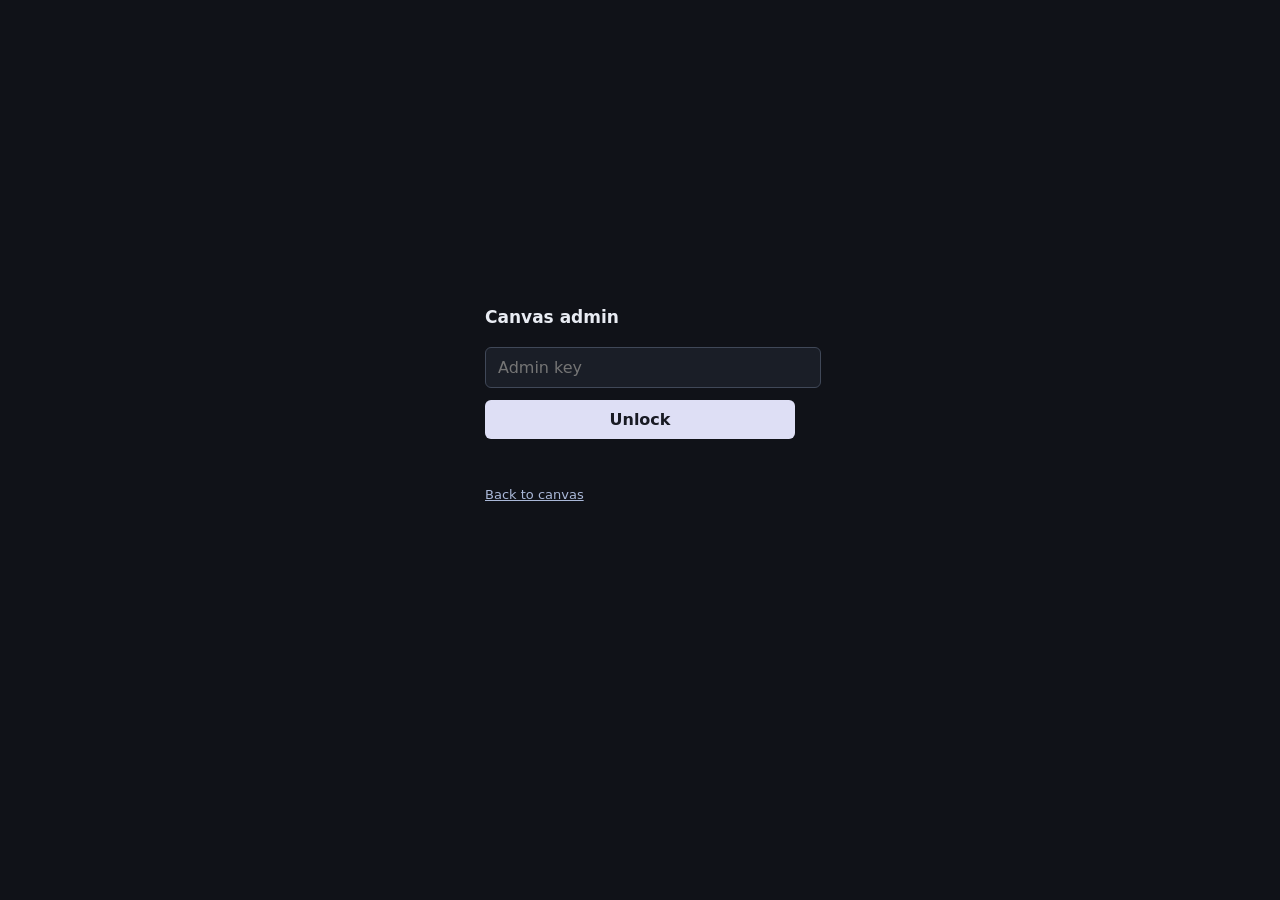
==== wwwroot/admin.html @ 0d0b8fbf "import updated version" ====
<!doctype html>
<html lang="en">
<head>
  <meta charset="utf-8">
  <meta name="viewport" content="width=device-width, initial-scale=1">
  <meta name="robots" content="noindex, nofollow">
  <title>Canvas · Admin</title>
  <style>
    :root { color-scheme: dark; font-family: system-ui, sans-serif; background: #101218; color: #e9ecf3; }
    body { min-height: 90vh; display: grid; place-items: center; margin: 0; }
    main { width: min(310px, 90vw); }
    h1 { font-size: 17px; margin: 0 0 20px; }
    input, button { width: 100%; border-radius: 6px; font: inherit; padding: 10px 12px; }
    input { border: 1px solid #404858; background: #1a1e27; color: inherit; }
    button { margin-top: 12px; cursor: pointer; border: 0; background: #dedff5; color: #191b24; font-weight: 600; }
    #result { font-size: 13px; color: #f4a0a0; margin-top: 12px; min-height: 20px; }
    a { color: #aab8d8; font-size: 13px; }
  </style>
</head>
<body>
  <main>
    <h1>Canvas admin</h1>
    <form id="unlock">
      <input id="secret" type="password" placeholder="Admin key" aria-label="Admin key" autocomplete="off" required>
      <button type="submit">Unlock</button>
    </form>
    <p id="result" role="status"></p>
    <a href="/">Back to canvas</a>
  </main>
  <script>
    document.querySelector('#unlock').addEventListener('submit', async event => {
      event.preventDefault();
      const result = document.querySelector('#result');
      result.textContent = '';
      try {
        const response = await fetch('/api/admin/unlock', {
          method: 'POST', credentials: 'same-origin',
          headers: { 'Content-Type': 'application/json' },
          body: JSON.stringify({ secret: document.querySelector('#secret').value })
        });
        if (response.ok) location.replace('/');
        else result.textContent = response.status === 429 ? 'Too many attempts. Try again later.' : 'Invalid key, or admin mode is not configured.';
      } catch (_) { result.textContent = 'Cannot connect to server.'; }
    });
  </script>
</body>
</html>
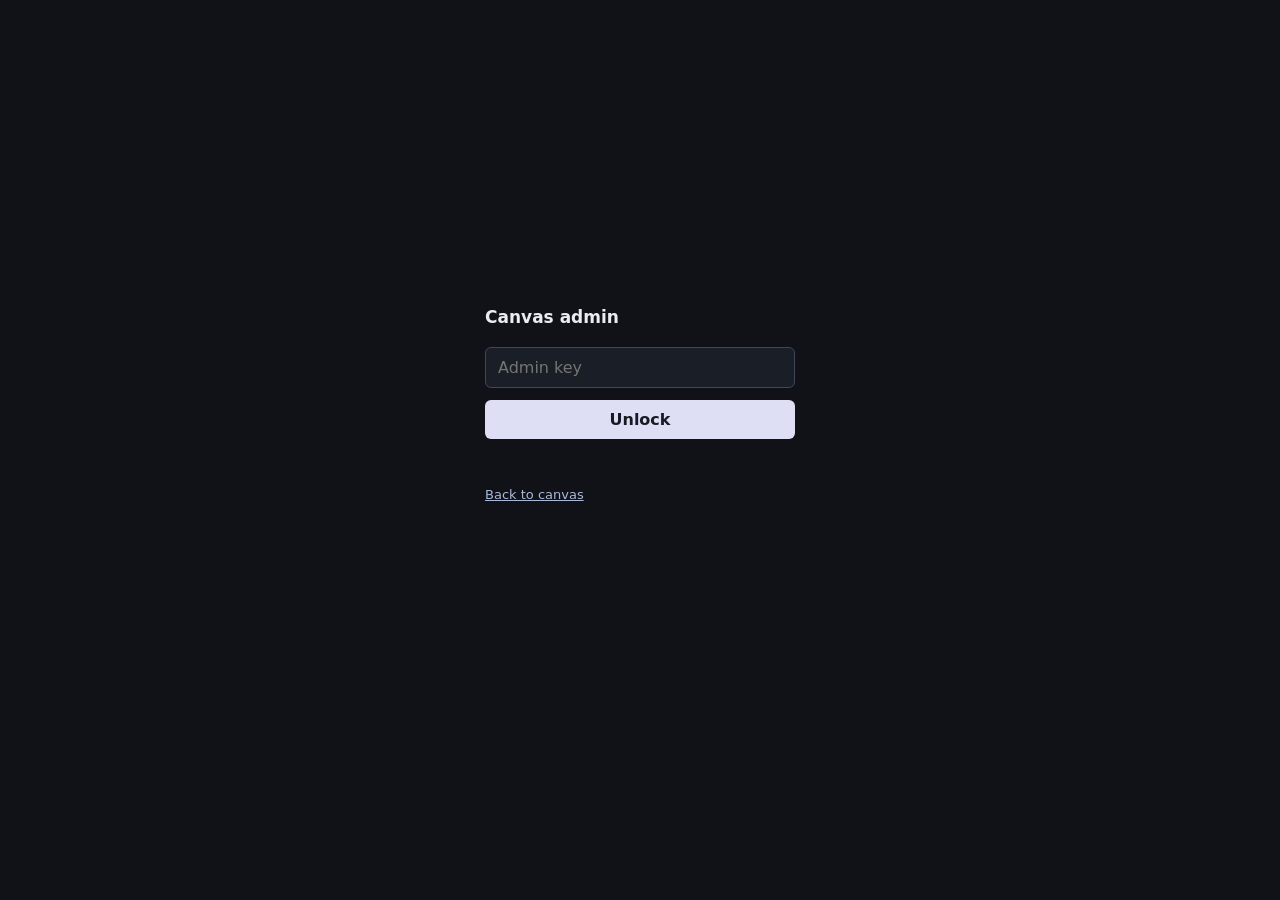
==== commit 12884b91: "fix html issues" ====
--- a/wwwroot/admin.html
+++ b/wwwroot/admin.html
@@ -7,6 +7,7 @@
   <title>Canvas · Admin</title>
   <style>
     :root { color-scheme: dark; font-family: system-ui, sans-serif; background: #101218; color: #e9ecf3; }
+    *, *::before, *::after { box-sizing: border-box; }
     body { min-height: 90vh; display: grid; place-items: center; margin: 0; }
     main { width: min(310px, 90vw); }
     h1 { font-size: 17px; margin: 0 0 20px; }
